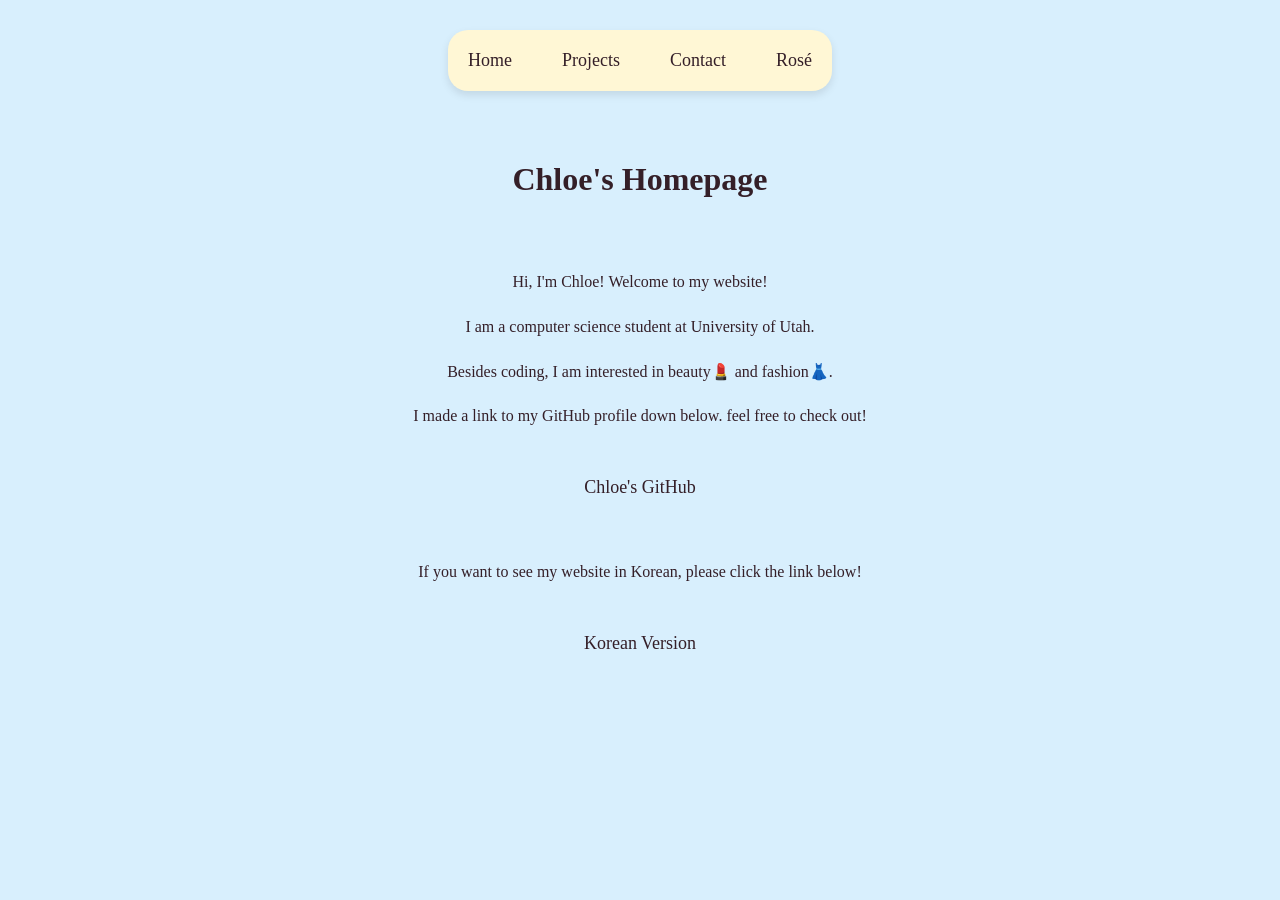
==== index.html @ 65e26967 "Rename aboutchloe.html to index.html" ====
<!DOCTYPE html>
<html lang="eng">
    <head>
        <meta charset="utf-8">
        <title>About Chloe</title>
        <link rel="stylesheet" href="style.css">
    </head>
        
        <header>
            <nav class="menu">
            <ul>
                <li><a href="aboutchloe.html">Home</a></li>
                <li><a href="projects.html">Projects</a></li>
                <li><a href="contact.html">Contact</a></li>
                <li><a href="rose.html">Rosé</a></li>
            </ul>
        </nav>
            <h1>Chloe's Homepage</h1>
        </header>
        <main>
        <p> Hi, I'm Chloe! Welcome to my website!</p>
        <p>I am a computer science student at University of Utah.</p>
        <p>Besides coding, I am interested in beauty💄 and fashion👗.</p>
        <p>I made a link to my GitHub profile down below. feel free to check out!</p>
        <a class = "github-link" href="https://github.com/purp1ish" target="_blank"> Chloe's GitHub</a>
        
        </main>



        

        <div class = "korean-version">
        <p>If you want to see my website in Korean, please click the link below!</p>
        <a class = "korean-version-link" href="aboutchloe_kr.html" target="_blank">Korean Version</a>
        </div>


</html>
---- style.css ----
h1{
    color: #341F28;
    margin: 50px;
    padding: 20px;
    text-align: center;





}

p{
    color: #341F28;
    line-height: 1.8;
}

body{
    background-color: #D8EFFD;
    color:#341F28;
    text-align: center;
}

.github-link{
    display: inline-block;
    margin-top: 20px;
    padding: 10px 20px;
    color: #341F28;
    text-decoration: none;
    border-radius: 5px;
    transition: background-color 0.3s ease;
}

.github-link:hover{
    background-color:#341F28;
    color: #D8EFFD;
}


.korean-version{
    margin-top: 50px;
}

.korean-version-link{
    display: inline-block;
    margin-top: 20px;
    padding: 10px 20px;
    color: #341F28;
    text-decoration: none;
    border-radius: 5px;
    transition: background-color 0.3s ease;
}

.korean-version-link:hover{
    background-color:#341F28;
    color: #D8EFFD;
}

.email-link{
    display: inline-block;
    margin-top: 20px;
    color: #341F28;
    text-decoration: none;
    border-radius: 20px;
    padding: 3px;
    transition: background-color 0.3s ease;
}

.email-link:hover{
    color: #D8EFFD;
    background-color: #341F28;
}

.cat-album{
    display: flex;
    gap: 20px;
    justify-content: center;
    margin-top: 30px;
}

.cat-album img{
    width: 300px;
    height: 300px;
    object-fit: cover;
    border-radius: 20px;
    box-shadow: 0 4px 8px rgba(0, 0, 0, 0.8);
    transition: transform 0.3s ease;
    margin-bottom: 30px;

}

.cat-album img:hover{
    transform: scale(1.05);
}

ul,li{
    margin: 0;
    padding: 0;
    list-style: none;
}

a {
    color: inherit;
    text-decoration: none;
    font-size: 18px;
}

.menu {
    background-color: #FFF7D5;
    padding: 20px;
    border-radius: 20px;
    width: fit-content;
    margin: 30px auto;
    box-shadow: 0 4px 8px rgba(0, 0, 0, 0.1);
}

.menu ul {
    display:flex;
    justify-content: center;
    gap: 50px;
    margin-top: 0px;
    
}

a:hover {
    color: #D8EFFD;
}

li:hover {
    background-color: #341F28;

    
}
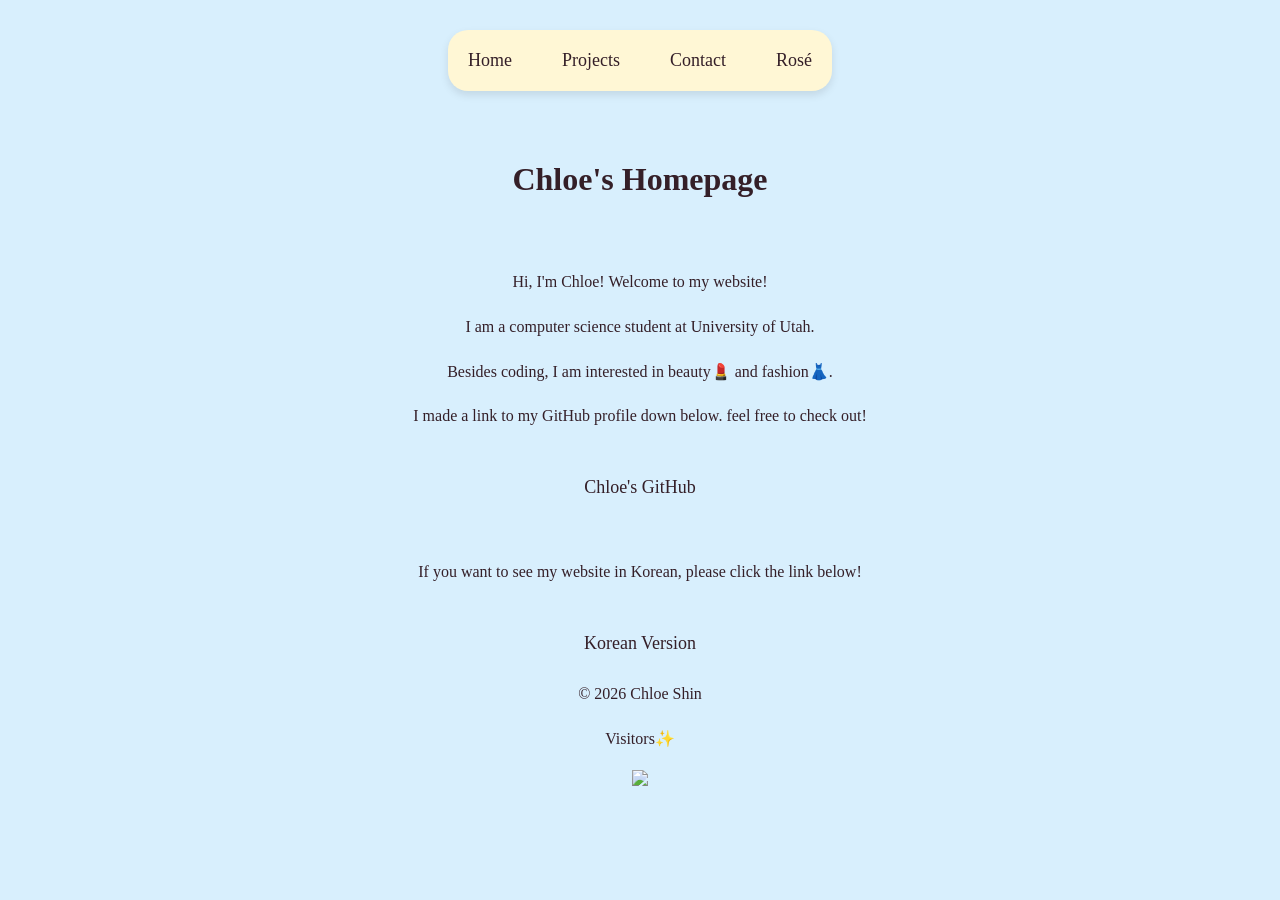
==== commit a591c65c: "visitor tracker" ====
--- a/index.html
+++ b/index.html
@@ -4,12 +4,21 @@
         <meta charset="utf-8">
         <title>About Chloe</title>
         <link rel="stylesheet" href="style.css">
+        <!-- Google tag (gtag.js) -->
+        <script async src="https://www.googletagmanager.com/gtag/js?id=G-QH1ZXB7C4N"></script>
+        <script>
+        window.dataLayer = window.dataLayer || [];
+        function gtag(){dataLayer.push(arguments);}
+        gtag('js', new Date());
+
+        gtag('config', 'G-QH1ZXB7C4N');
+        </script>
     </head>
         
         <header>
             <nav class="menu">
             <ul>
-                <li><a href="aboutchloe.html">Home</a></li>
+                <li><a href="index.html">Home</a></li>
                 <li><a href="projects.html">Projects</a></li>
                 <li><a href="contact.html">Contact</a></li>
                 <li><a href="rose.html">Rosé</a></li>
@@ -35,5 +44,14 @@
         <a class = "korean-version-link" href="aboutchloe_kr.html" target="_blank">Korean Version</a>
         </div>
 
+        <footer>
+            <p>© 2026 Chloe Shin</p>
+            <p>Visitors✨</p>
+            <a href="https://hits.seeyoufarm.com">
+                <img src="https://hits.seeyoufarm.com/api/count/incr/badge.svg?url=https%3A%2F%2Fpurp1ish.github.io%2FpersonalWebsite%2F&count_bg=%2379C83D&title_bg=%23555555&icon=&icon_color=%23E7E7E7&title=hits&edge_flat=false"/>
+            </a>
+            
+        </footer>
+
 
 </html>
--- a/style.css
+++ b/style.css
@@ -71,6 +71,21 @@
     background-color: #341F28;
 }
 
+.project-link{
+    display: inline-block;
+    margin-top: 20px;
+    padding: 10px 20px;
+    color: #341F28;
+    text-decoration: none;
+    border-radius: 5px;
+    transition: background-color 0.3s ease;
+}
+
+.project-link:hover{
+    background-color: #341F28;
+    color: #D8EFFD;
+}
+
 .cat-album{
     display: flex;
     gap: 20px;
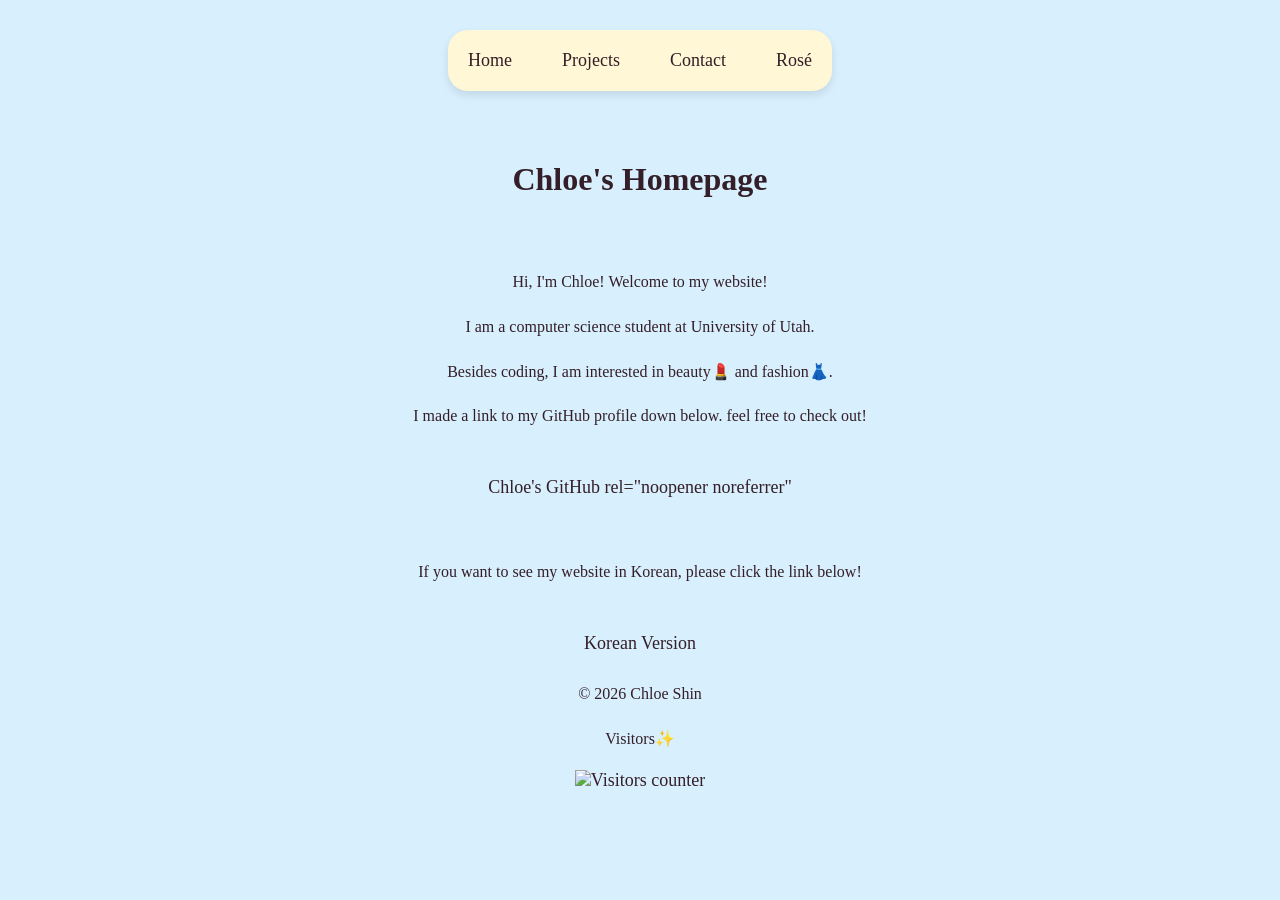
==== commit fd55e14a: "Fix visitor counter" ====
--- a/index.html
+++ b/index.html
@@ -14,6 +14,7 @@
         gtag('config', 'G-QH1ZXB7C4N');
         </script>
     </head>
+    <body>
         
         <header>
             <nav class="menu">
@@ -31,7 +32,9 @@
         <p>I am a computer science student at University of Utah.</p>
         <p>Besides coding, I am interested in beauty💄 and fashion👗.</p>
         <p>I made a link to my GitHub profile down below. feel free to check out!</p>
-        <a class = "github-link" href="https://github.com/purp1ish" target="_blank"> Chloe's GitHub</a>
+        <a class = "github-link" href="https://github.com/purp1ish" target="_blank"> Chloe's GitHub
+            rel="noopener noreferrer"
+        </a>
         
         </main>
 
@@ -48,10 +51,14 @@
             <p>© 2026 Chloe Shin</p>
             <p>Visitors✨</p>
             <a href="https://hits.seeyoufarm.com">
-                <img src="https://hits.seeyoufarm.com/api/count/incr/badge.svg?url=https%3A%2F%2Fpurp1ish.github.io%2FpersonalWebsite%2F&count_bg=%2379C83D&title_bg=%23555555&icon=&icon_color=%23E7E7E7&title=hits&edge_flat=false"/>
+                <img
+                src="https://hits.seeyoufarm.com/api/count/incr/badge.svg?url=https%3A%2F%2Fpurp1ish.github.io%2FpersonalWebsite%2F&count_bg=%23FFB6C1&title_bg=%23555555&icon=&icon_color=%23E7E7E7&title=Visitors&edge_flat=false"
+                alt="Visitors counter"
+                />
             </a>
             
         </footer>
+    </body>
 
 
 </html>
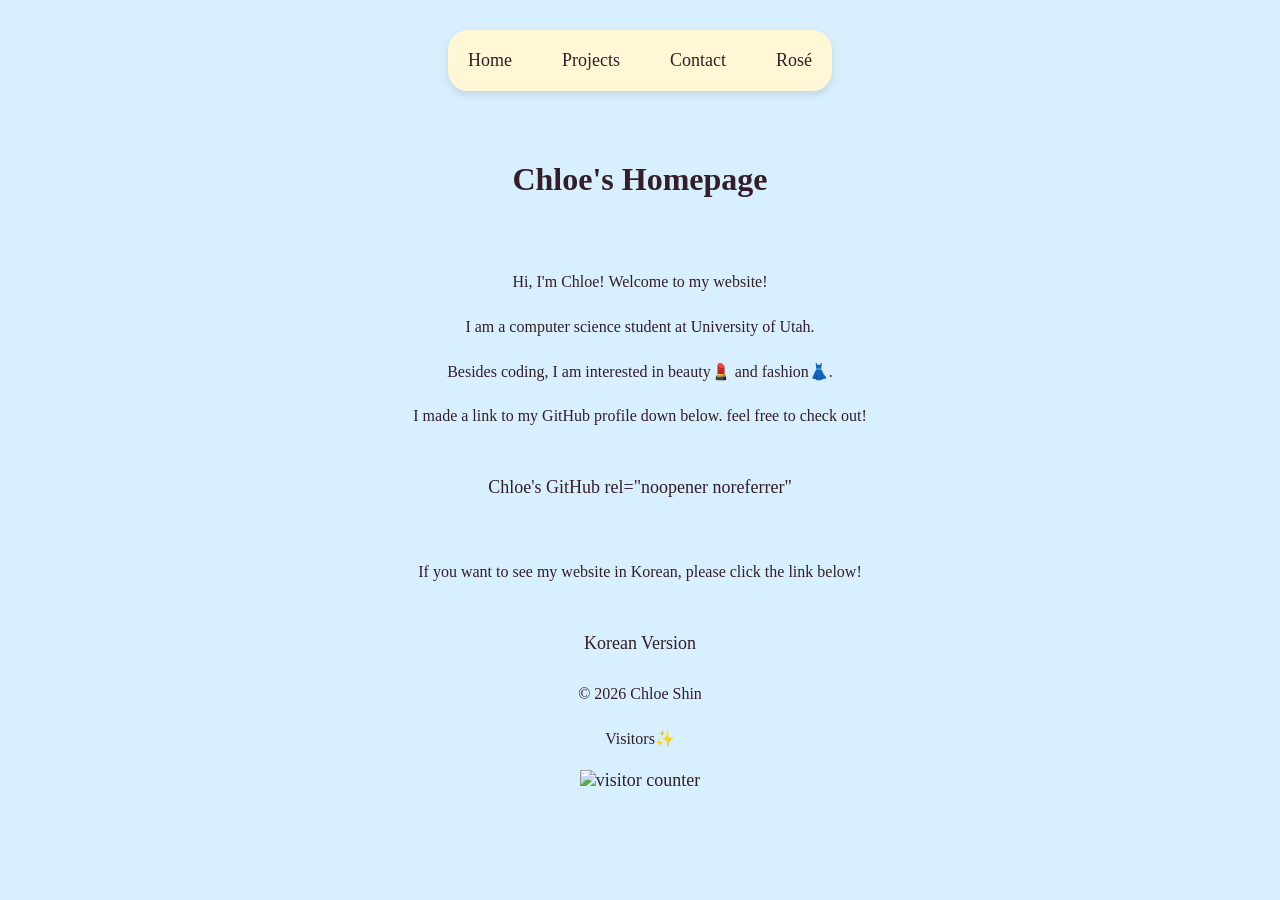
==== commit 43ae3a03: "Change visitor counter" ====
--- a/index.html
+++ b/index.html
@@ -50,11 +50,8 @@
         <footer>
             <p>© 2026 Chloe Shin</p>
             <p>Visitors✨</p>
-            <a href="https://hits.seeyoufarm.com">
-                <img
-                src="https://hits.seeyoufarm.com/api/count/incr/badge.svg?url=https%3A%2F%2Fpurp1ish.github.io%2FpersonalWebsite%2F&count_bg=%23FFB6C1&title_bg=%23555555&icon=&icon_color=%23E7E7E7&title=Visitors&edge_flat=false"
-                alt="Visitors counter"
-                />
+            <a href="https://www.freecounterstat.com" title="visitor counter">
+            <img src="https://counter9.optistats.ovh/private/freecounterstat.php?c=chloeportfolio" border="0" title="visitor counter" alt="visitor counter">
             </a>
             
         </footer>
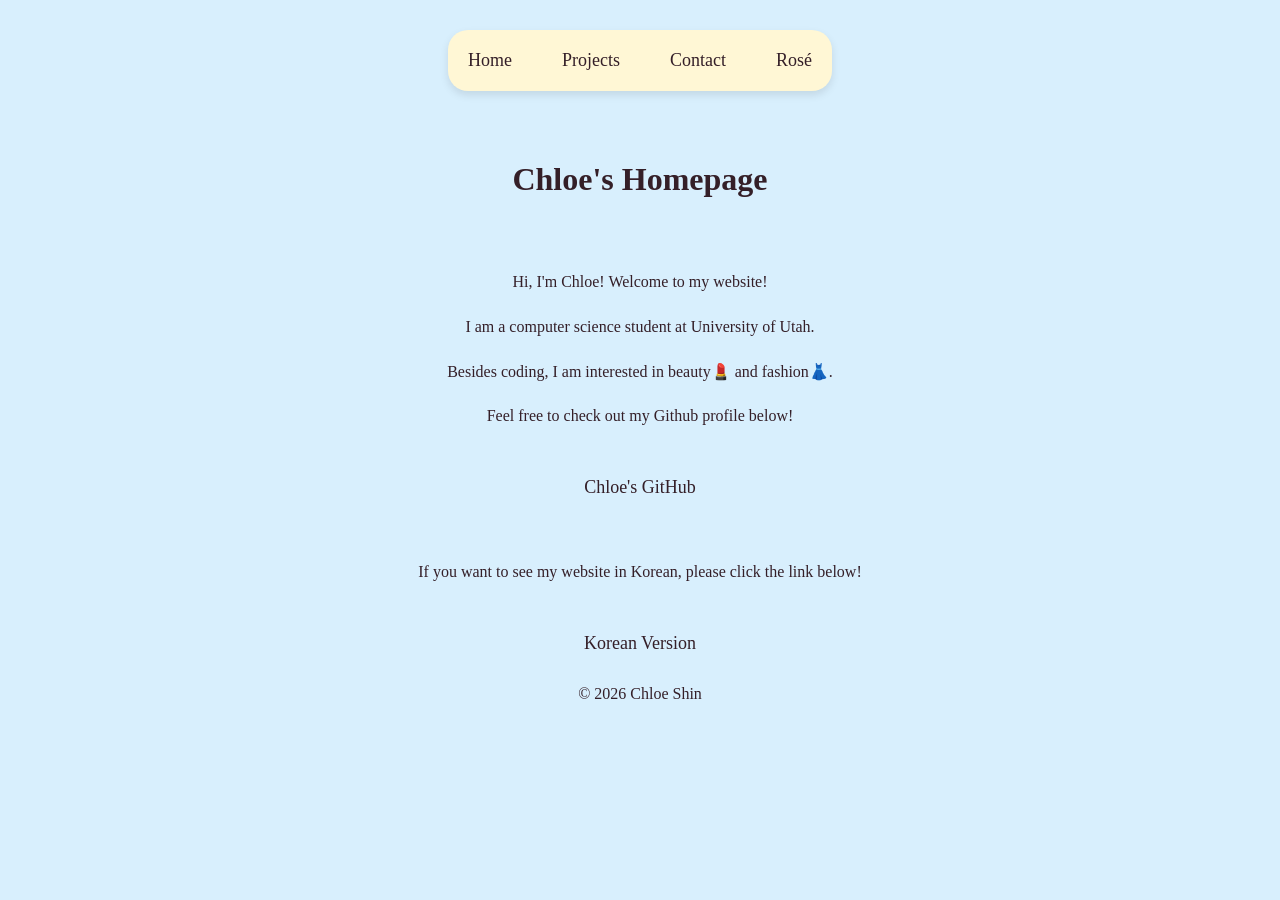
==== commit 6249a3f0: "clean up footer and github link" ====
--- a/index.html
+++ b/index.html
@@ -1,5 +1,5 @@
 <!DOCTYPE html>
-<html lang="eng">
+<html lang="en">
     <head>
         <meta charset="utf-8">
         <title>About Chloe</title>
@@ -31,9 +31,8 @@
         <p> Hi, I'm Chloe! Welcome to my website!</p>
         <p>I am a computer science student at University of Utah.</p>
         <p>Besides coding, I am interested in beauty💄 and fashion👗.</p>
-        <p>I made a link to my GitHub profile down below. feel free to check out!</p>
-        <a class = "github-link" href="https://github.com/purp1ish" target="_blank"> Chloe's GitHub
-            rel="noopener noreferrer"
+        <p>Feel free to check out my Github profile below!</p>
+        <a class = "github-link" href="https://github.com/purp1ish" target="_blank" rel="noopener noreferrer"> Chloe's GitHub
         </a>
         
         </main>
@@ -49,11 +48,6 @@
 
         <footer>
             <p>© 2026 Chloe Shin</p>
-            <p>Visitors✨</p>
-            <a href="https://www.freecounterstat.com" title="visitor counter">
-            <img src="https://counter9.optistats.ovh/private/freecounterstat.php?c=chloeportfolio" border="0" title="visitor counter" alt="visitor counter">
-            </a>
-            
         </footer>
     </body>
 
